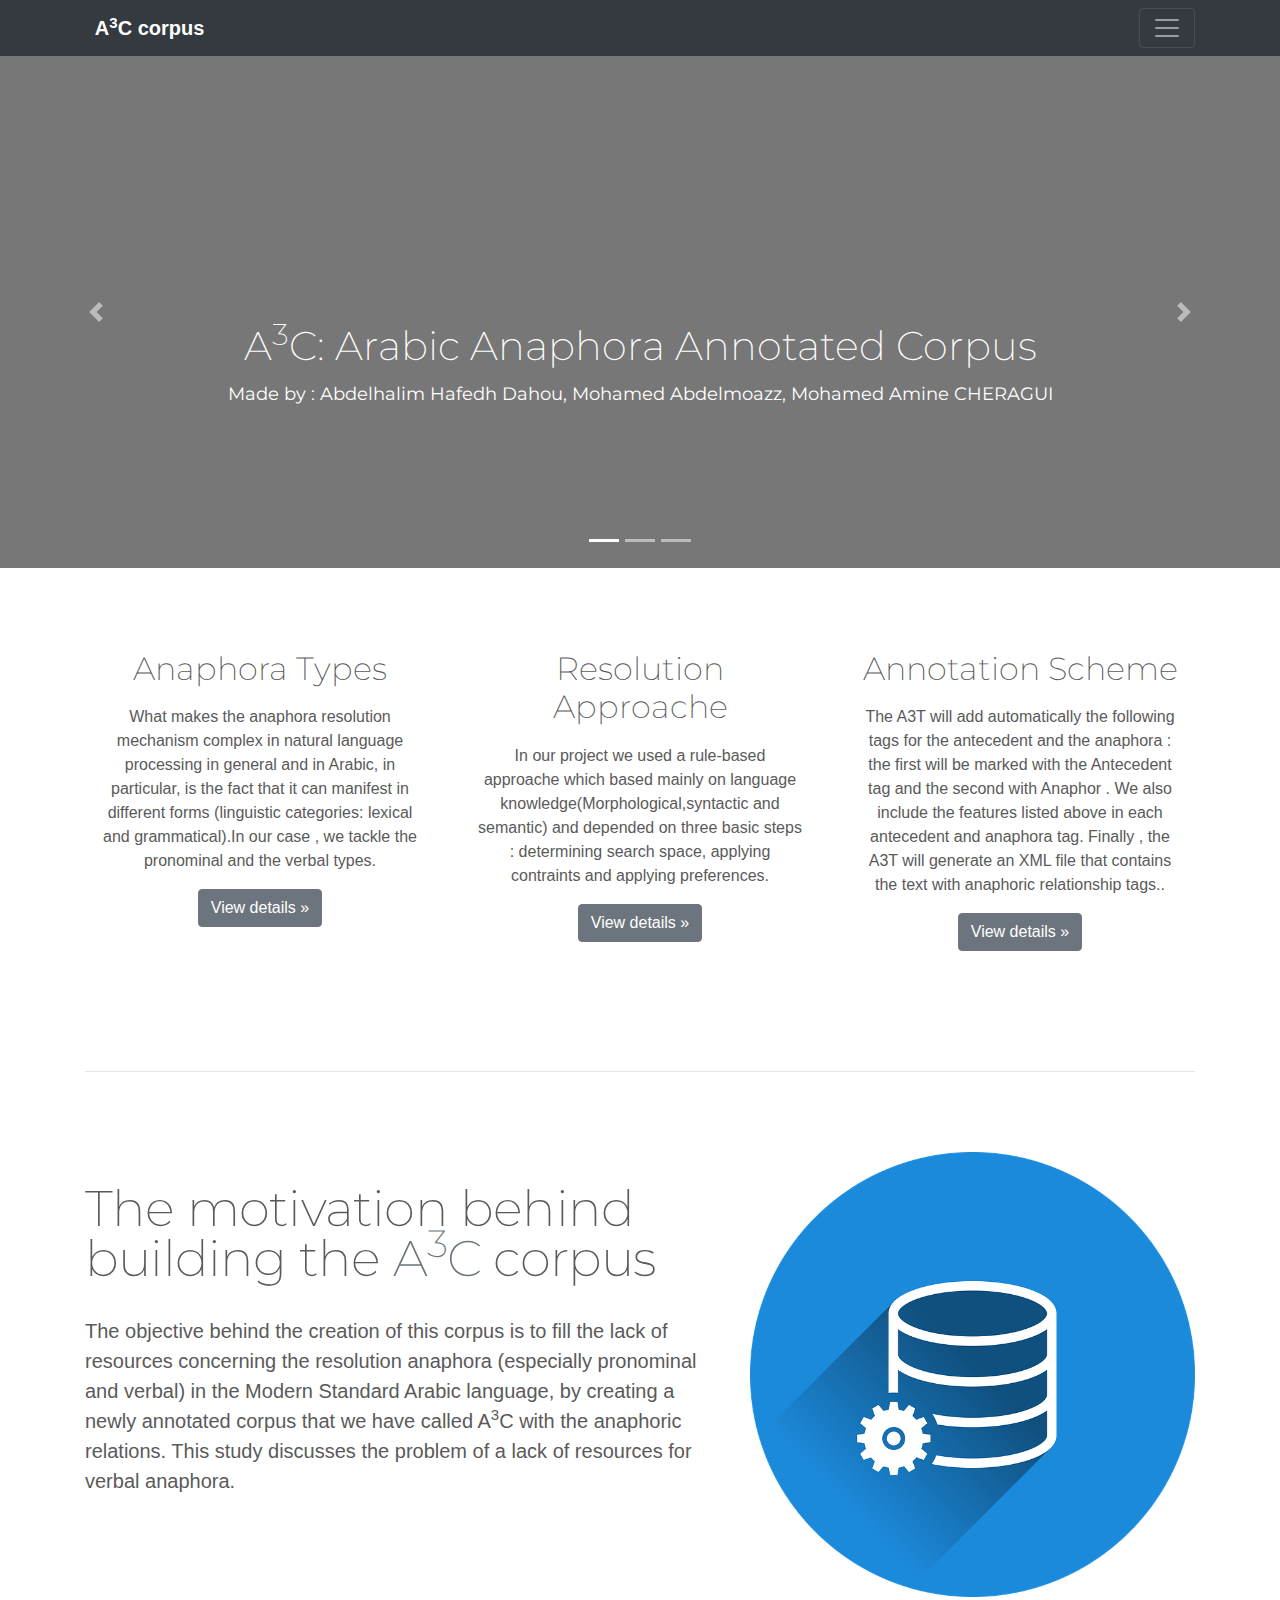
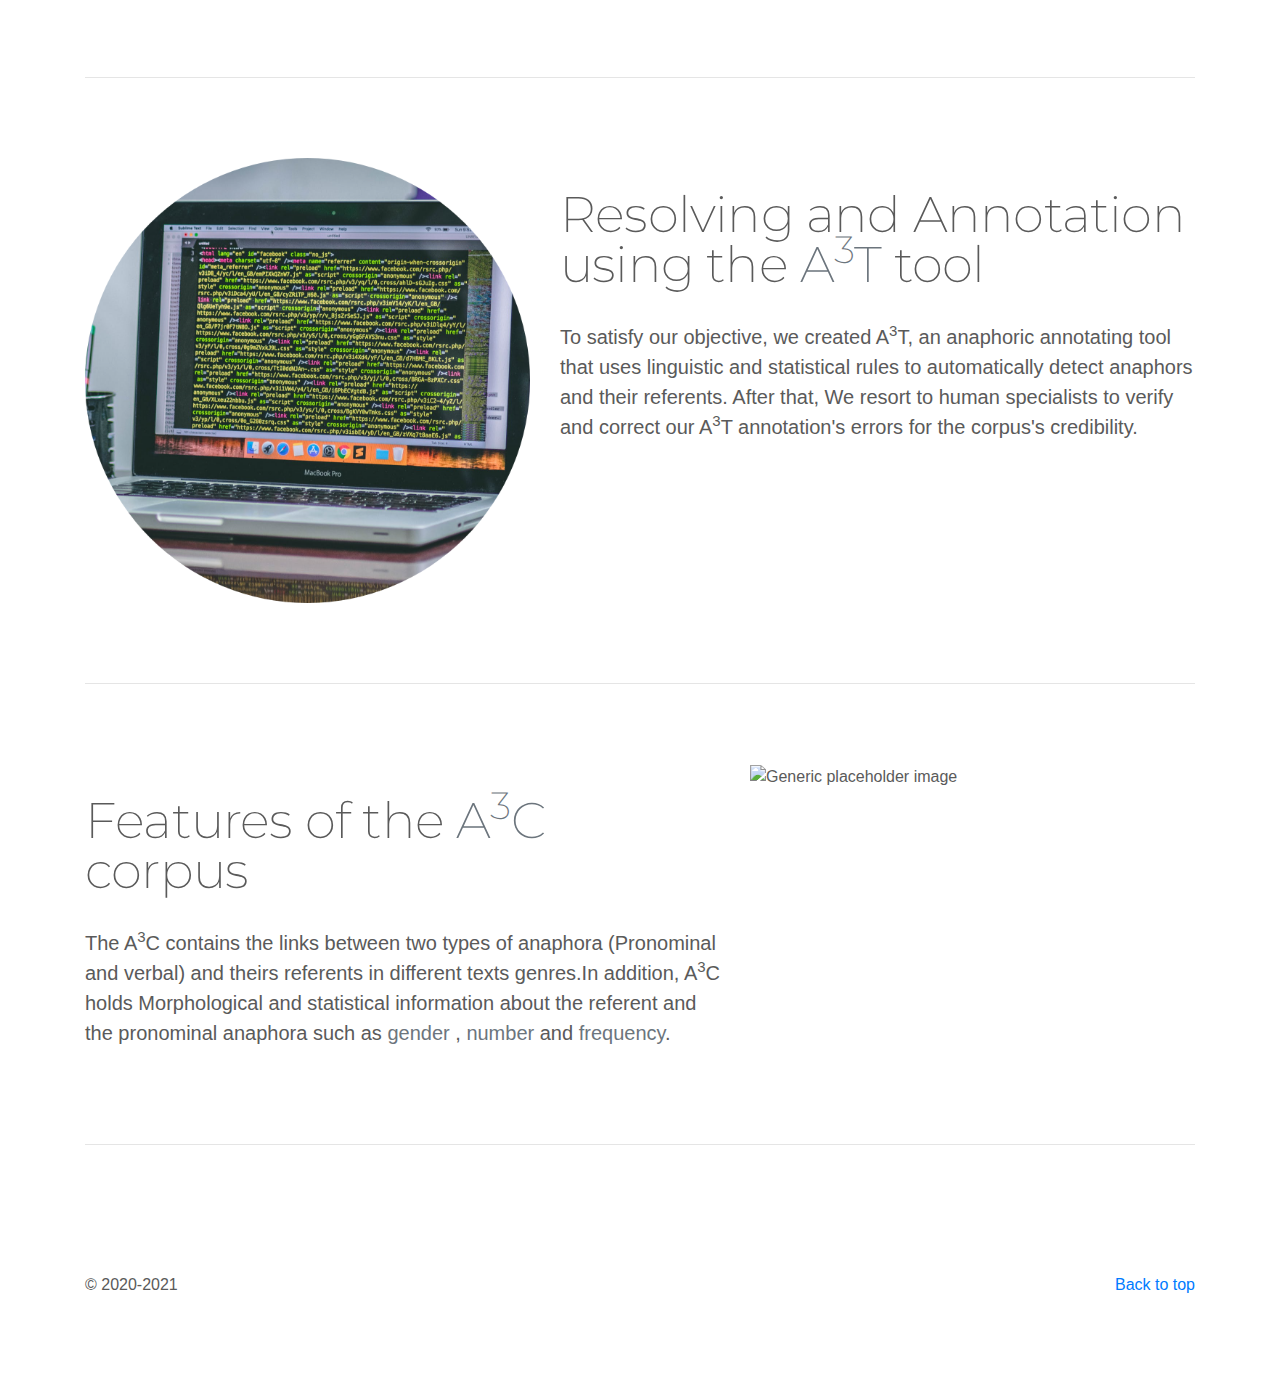
==== index.html @ b159fbe5 "Update index.html" ====
<!doctype html>
<html lang="en">
  <head>
    <meta charset="utf-8">
    <meta name="viewport" content="width=device-width, initial-scale=1, shrink-to-fit=no">
    <meta name="description" content="">
    <meta name="author" content="">
    <link rel="icon" href="../../../../favicon.ico">
    <link href="https://fonts.googleapis.com/css2?family=Montserrat:wght@500&family=Poppins:wght@500&display=swap" rel="stylesheet">

    <link rel="stylesheet" href="https://pro.fontawesome.com/releases/v5.10.0/css/all.css" integrity="sha384-AYmEC3Yw5cVb3ZcuHtOA93w35dYTsvhLPVnYs9eStHfGJvOvKxVfELGroGkvsg+p" crossorigin="anonymous" />

    <link rel="stylesheet" href="https://maxcdn.bootstrapcdn.com/bootstrap/4.0.0/css/bootstrap.min.css" integrity="sha384-Gn5384xqQ1aoWXA+058RXPxPg6fy4IWvTNh0E263XmFcJlSAwiGgFAW/dAiS6JXm" crossorigin="anonymous">

    <title> A3C </title>

    <!-- Bootstrap core CSS -->
    <link href="../../../../dist/css/bootstrap.min.css" rel="stylesheet">

    <!-- Custom styles for this template -->
    <link href="Css/carousel.css" rel="stylesheet">
    <link href="Css/album.css" rel="stylesheet">
  </head>
  <body>

    <header>
      <div class="collapse bg-dark" id="navbarHeader">
        <div class="container">
          <div class="row">
            <div class="col-sm-8 col-md-7 py-4">
              <h4 class="text-white">About</h4>
              <p class="text-muted"> In this Website, we describe our project to build an annotated corpus which aims to treat a known linguistic phenomenon in Arabic texts called Anaphora using linguistic and statistical infomation.</p>
            </div>
            <div class="col-sm-4 offset-md-1 py-4">
              <h4 class="text-white">Contact</h4>
              <ul class="list-unstyled">
                <li><a href="https://www.linkedin.com/in/abdelhalim-hafedh-dahou-930994138/" target="_blank" class="text-white">Follow on Linkedin</a></li>
                <li><a href="mailto:dahou.halim1995@gmail.com" class="text-white">Email me</a></li>
              </ul>
            </div>
          </div>
        </div>
      </div>
      <div class="navbar navbar-dark bg-dark box-shadow">
        <div class="container d-flex justify-content-between">
          <a href="#" class="navbar-brand d-flex align-items-center">
            <i class="fal fa-database" style="margin-right:9%;"></i>
            <strong>A<sup>3</sup>C corpus</strong>
          </a>
          <button class="navbar-toggler" type="button" data-toggle="collapse" data-target="#navbarHeader" aria-controls="navbarHeader" aria-expanded="false" aria-label="Toggle navigation">
            <span class="navbar-toggler-icon"></span>
          </button>
        </div>
      </div>
    </header>

    <main role="main">

      <div id="myCarousel" class="carousel slide" data-ride="carousel">
        <ol class="carousel-indicators">
          <li data-target="#myCarousel" data-slide-to="0" class="active"></li>
          <li data-target="#myCarousel" data-slide-to="1"></li>
          <li data-target="#myCarousel" data-slide-to="2"></li>
        </ol>
        <div class="carousel-inner">
          <div class="carousel-item active">

            <div class="container">
              <div class="carousel-caption">
                <h1>A<sup>3</sup>C: Arabic Anaphora Annotated Corpus</h1>
                <p style="margin-bottom:10%;" >Made by : Abdelhalim Hafedh Dahou, Mohamed Abdelmoazz, Mohamed Amine CHERAGUI </p>
              </div>
            </div>
          </div>
          <div class="carousel-item">
            <img class="second-slide" src="[data-uri]" alt="Second slide">
            <div class="container">
              <div class="carousel-caption headingC">
                <h1>The A<sup>3</sup>C corpus objectif</h1>
                <p>The annotated corpora proposed a large resource for researchers who are trying to create tools for Arabic resolution systems and evaluating the performance of their works. On the other
hand, the available corpora in Arabic language can pay more attention to the data training and
more complicated learning algorithms.</p>
                <p>
                  <button type="button" class="btn btn-outline-light btn-lg" data-toggle="modal" data-target="#exampleModalLong">
                    <i class="fal fa-info-square"></i> Learn more
                  </button>
</p>
              </div>
            </div>
          </div>
          <div class="carousel-item">
            <img class="second-slide" src="[data-uri]" alt="Second slide">
            <div class="container">
              <div class="carousel-caption headingC">
              <h1>Using The A<sup>3</sup>C corpus</h1>
                <p style="margin-bottom:2%;">The texts in our corpus are taken from the Alriyadh newspaper (a daily Arabic newspaper) and they are structured in XML format. The  A<sup>3</sup>C corpus is  divided into five categories: culture, sports, politics, economy, and miscellaneous.</p>
                <p>

            <a href="#" class="btn btn-dark btn-lg"><i class="far fa-database" style="margin-right:2%;"></i> Download A<sup>3</sup>C </a>
            <a href="https://dspace.univ-adrar.edu.dz/jspui/bitstream/123456789/2161/3/Memoire.pdf" style="pointer-events: none;" target="_blank" class="btn btn-outline-light btn-lg"><i class="fas fa-file-pdf"  style="margin-right:2%;"></i> Download Thesis</a>
          </p>
              </div>
            </div>
          </div>
        </div>
        <a class="carousel-control-prev" href="#myCarousel" role="button" data-slide="prev">
          <span class="carousel-control-prev-icon" aria-hidden="true"></span>
          <span class="sr-only">Previous</span>
        </a>
        <a class="carousel-control-next" href="#myCarousel" role="button" data-slide="next">
          <span class="carousel-control-next-icon" aria-hidden="true"></span>
          <span class="sr-only">Next</span>
        </a>
      </div>
      <!-- Large modal -->

      <!-- Modal for more info -->
      <div class="modal fade" id="exampleModalLong" tabindex="-1" role="dialog" aria-labelledby="exampleModalLongTitle" aria-hidden="true">
        <div class="modal-dialog" role="document">
          <div class="modal-content">
            <div class="modal-header">
              <h5 class="modal-title" id="exampleModalLongTitle"> <span class="text-muted">More information</span></h5>
              <button type="button" class="close" data-dismiss="modal" aria-label="Close">
                <span aria-hidden="true">&times;</span>
              </button>
            </div>
            <div class="modal-body">
              Anaphora plays an important role in understanding text and making it coherent and in the same time still a challenging task in Arabic language due to the complexity of language and the lack of tools and linguistic resources. Our present work will make a contribution in the field of linguistic resources for anaphora in Arabic language by providing an annotated corpus that takes into consideration the pronominal and the verbal type. In terms of reducing effort and time consuming during the phase of resolution and annotating, we created A3T, a tool that uses linguistic concepts to resolve and annotate this phenomenon. By the help of an expert , we are sure that the A3C will be very useful  to use in terms of  developing intelligence tools that tackle the Arabic anaphora problem.
            </div>
            <div class="modal-footer">
              <button type="button" class="btn btn-dark btn-lg" data-dismiss="modal"> <i class="fal fa-window-close"></i> Close</button>
            </div>
          </div>
        </div>
      </div>

      <!-- Modal for anaphora types -->
      <div class="modal fade bd-example-modal-lg" id="anaphora_types" tabindex="-1" role="dialog" aria-labelledby="myLargeModalLabel" aria-hidden="true">
        <div class="modal-dialog modal-lg">
          <div class="modal-content">
            <img src="images/example1.png" alt="">
            <img src="images/example2.png" alt="">
            <img src="images/example3.png" alt="">
            <img src="images/example4.png" alt="" style="margin-left:5px;">
            <img src="images/example5.png" alt="" style="margin-left:5px;">
          </div>
        </div>
      </div>

      <!-- Modal for anaphora approaches -->
      <div class="modal fade bd-example-modal-lg" id="resolution_approaches" tabindex="-1" role="dialog" aria-labelledby="myLargeModalLabel" aria-hidden="true">
        <div class="modal-dialog modal-lg">
          <div class="modal-content">
            ...
          </div>
        </div>
      </div>

      <!-- Modal for annotation scheme -->
      <div class="modal fade bd-example-modal-lg" id="annotation_scheme" tabindex="-1" role="dialog" aria-labelledby="myLargeModalLabel" aria-hidden="true">
        <div class="modal-dialog modal-lg">
          <div class="modal-content">
            ...
          </div>
        </div>
      </div>
      <!-- Marketing messaging and featurettes
      ================================================== -->
      <!-- Wrap the rest of the page in another container to center all the content. -->

      <div class="container marketing">

        <!-- Three columns of text below the carousel -->
        <div class="row">
          <div class="col-lg-4">
            <i class="icon fas fa-layer-group fa-7x"></i>
            <h2>Anaphora Types</h2>
            <p>What makes the anaphora resolution mechanism complex in natural language processing in general and in Arabic, in particular, is the fact that it can manifest in different forms (linguistic categories: lexical and grammatical).In our case , we tackle the pronominal and the verbal types.</p>
            <p><a class="btn btn-secondary" href="#" role="button" data-toggle="modal" data-target="#anaphora_types" >View details &raquo;</a></p>
          </div><!-- /.col-lg-4 -->
          <div class="col-lg-4">
            <i class="icon fas fa-terminal fa-7x"></i>
            <h2>Resolution Approache</h2>
            <p>In our project we used a rule-based approache which based mainly on language knowledge(Morphological,syntactic and semantic) and depended on three basic steps : determining search space, applying contraints and applying preferences.</p>
            <p><a class="btn btn-secondary" href="#" role="button" data-toggle="modal" data-target="#resolution_approaches">View details &raquo;</a></p>
          </div><!-- /.col-lg-4 -->
          <div class="col-lg-4">
            <i class="icon fas fa-code fa-7x"></i>
            <h2>Annotation Scheme</h2>
            <p>The A3T will  add automatically  the following tags for the antecedent and the anaphora :  the first will be marked with the <i class="fal fa-angle-left scheme"></i> Antecedent <i class="fal fa-angle-right scheme"></i> tag and the second with  <i class="fal fa-angle-left scheme"></i> Anaphor <i class="fal fa-angle-right scheme"></i>. We also include the features listed above in each antecedent and anaphora tag. Finally , the A3T will generate an XML file that contains the text with anaphoric relationship tags..</p>
            <p><a class="btn btn-secondary" href="#" role="button" data-toggle="modal" data-target="#annotation_scheme">View details &raquo;</a></p>
          </div><!-- /.col-lg-4 -->
        </div><!-- /.row -->


        <!-- START THE FEATURETTES -->

        <hr class="featurette-divider">

        <div class="row featurette">
          <div class="col-md-7">
            <h2 class="featurette-heading">The motivation behind building the <span class="text-muted">A<sup>3</sup>C</span> corpus</h2>
            <p class="lead">The objective behind the creation of this corpus is to fill the lack of resources concerning the resolution anaphora (especially pronominal and verbal) in the Modern Standard Arabic language, by creating a newly annotated corpus that we have called A<sup>3</sup>C with the anaphoric relations. This study discusses the problem of a lack of resources for verbal anaphora.</p>
          </div>
          <div class="col-md-5">
            <img class="featurette-image img-fluid mx-auto" src="images/data.png" alt="Generic placeholder image">
          </div>
        </div>

        <hr class="featurette-divider">

        <div class="row featurette">
          <div class="col-md-7 order-md-2">
            <h2 class="featurette-heading"> Resolving and Annotation using the <span class="text-muted">A<sup>3</sup>T</span> tool </span> </h2>
            <p class="lead">To satisfy our objective, we created A<sup>3</sup>T</span>, an anaphoric annotating tool that uses linguistic and statistical rules to automatically detect anaphors and their referents. After that, We resort to human specialists to verify and correct our A<sup>3</sup>T</span> annotation's errors for the corpus's credibility.</p>
          </div>
          <div class="col-md-5 order-md-1">
            <img class="featurette-image img-fluid mx-auto" src="images/algo.png" alt="Generic placeholder image">
          </div>
        </div>

        <hr class="featurette-divider">

        <div class="row featurette">
          <div class="col-md-7">
            <h2 class="featurette-heading">Features of the <span class="text-muted">A<sup>3</sup>C</span> corpus</span></h2>
            <p class="lead"> The A<sup>3</sup>C</span> contains the links between two types of anaphora (Pronominal and verbal) and theirs referents in different texts genres.In addition, A<sup>3</sup>C</span> holds Morphological and statistical information about the referent and the pronominal anaphora such as <span class="text-muted">gender</span> , <span class="text-muted">number</span> and <span class="text-muted">frequency</span>. </p>
          </div>
          <div class="col-md-5">
            <img class="featurette-image img-fluid mx-auto" src="images/features.jpg" alt="Generic placeholder image">
          </div>
        </div>

        <hr class="featurette-divider">

        <!-- /END THE FEATURETTES -->

      </div><!-- /.container -->


      <!-- FOOTER -->
      <footer class="container">
        <p class="float-right"><a href="#">Back to top</a></p>
        <p>&copy; 2020-2021 </a></p>
      </footer>
    </main>

    <!-- Bootstrap core JavaScript
    ================================================== -->
    <!-- Placed at the end of the document so the pages load faster -->
    <script src="https://code.jquery.com/jquery-3.2.1.slim.min.js" integrity="sha384-KJ3o2DKtIkvYIK3UENzmM7KCkRr/rE9/Qpg6aAZGJwFDMVNA/GpGFF93hXpG5KkN" crossorigin="anonymous"></script>
    <script src="https://cdnjs.cloudflare.com/ajax/libs/popper.js/1.12.9/umd/popper.min.js" integrity="sha384-ApNbgh9B+Y1QKtv3Rn7W3mgPxhU9K/ScQsAP7hUibX39j7fakFPskvXusvfa0b4Q" crossorigin="anonymous"></script>
    <script src="https://maxcdn.bootstrapcdn.com/bootstrap/4.0.0/js/bootstrap.min.js" integrity="sha384-JZR6Spejh4U02d8jOt6vLEHfe/JQGiRRSQQxSfFWpi1MquVdAyjUar5+76PVCmYl" crossorigin="anonymous"></script>
  </body>
</html>
---- Css/carousel.css ----
/* GLOBAL STYLES
-------------------------------------------------- */
/* Padding below the footer and lighter body text */

body {
  padding-top: 0rem;
  padding-bottom: 3rem;
  color: #5a5a5a;
}


/* CUSTOMIZE THE CAROUSEL
-------------------------------------------------- */

/* Carousel base class */
.carousel {
  margin-bottom: 4rem;
}
/* Since positioning the image, we need to help out the caption */
.carousel-caption {
  bottom: 3rem;
  z-index: 10;
}

/* Declare heights because of positioning of img element */
.carousel-item {
  height: 32rem;
  background-color: #777;
}
.carousel-item > img {
  position: absolute;
  top: 0;
  left: 0;
  min-width: 100%;
  height: 32rem;
}


/* MARKETING CONTENT
-------------------------------------------------- */

/* Center align the text within the three columns below the carousel */
.marketing .col-lg-4 {
  margin-bottom: 1.5rem;
  text-align: center;
}
#myCarousel h1{

  font-family: "Montserrat", Arial, sans-serif;
  font-weight: 200;

}

#myCarousel p{
font-size: 18px;
line-height: 32px;
font-family: 'Montserrat', sans-serif;
}

.marketing h2 {
  font-family: "Montserrat", Arial, sans-serif;
  font-weight: 200;
  margin-top: 5%;
  margin-bottom: 5%;
}

.marketing .col-lg-4 p {
  margin-right: .75rem;
  margin-left: .75rem;
}

.headingC h1{
  margin-bottom: 5%;
}


/* Featurettes
------------------------- */

.featurette-divider {
  margin: 5rem 0; /* Space out the Bootstrap <hr> more */
}

/* Thin out the marketing headings */
.featurette-heading {
  font-weight: 300;
  line-height: 1;
  letter-spacing: -.05rem;
}


/* RESPONSIVE CSS
-------------------------------------------------- */

@media (min-width: 40em) {
  /* Bump up size of carousel content */
  .carousel-caption p {
    margin-bottom: 1.25rem;
    font-size: 1.25rem;
    line-height: 1.4;
  }

  .featurette-heading {
    font-size: 50px;
  }
}

@media (min-width: 62em) {
  .featurette-heading {
    margin-top: 7rem;
  }
}

.icon{
  margin-bottom: 1rem;
  color: #ef8172;
}
.icon:hover{
  color:#ff4c68;
}
.scheme{
  color: #ef8172;
}
#testimonials {
  background-color: #ef8172;
}

.testimonial-text {
  font-size: 3rem;
  line-height: 1.5;
}

.testimonial-image {
  width: 10%;
  border-radius: 100%;
  margin: 20px;
}
---- Css/album.css ----
:root {
  --jumbotron-padding-y: 3rem;
}

.jumbotron {
  padding-top: var(--jumbotron-padding-y);
  padding-bottom: var(--jumbotron-padding-y);
  margin-bottom: 0;
  background-color: #fff;
}
@media (min-width: 768px) {
  .jumbotron {
    padding-top: calc(var(--jumbotron-padding-y) * 2);
    padding-bottom: calc(var(--jumbotron-padding-y) * 2);
  }
}

.jumbotron p:last-child {
  margin-bottom: 0;
}

.jumbotron-heading {
  font-weight: 300;
}

.jumbotron .container {
  max-width: 40rem;
}

footer {
  padding-top: 3rem;
  padding-bottom: 3rem;
}

footer p {
  margin-bottom: .25rem;
}

.box-shadow { box-shadow: 0 .25rem .75rem rgba(0, 0, 0, .05); }
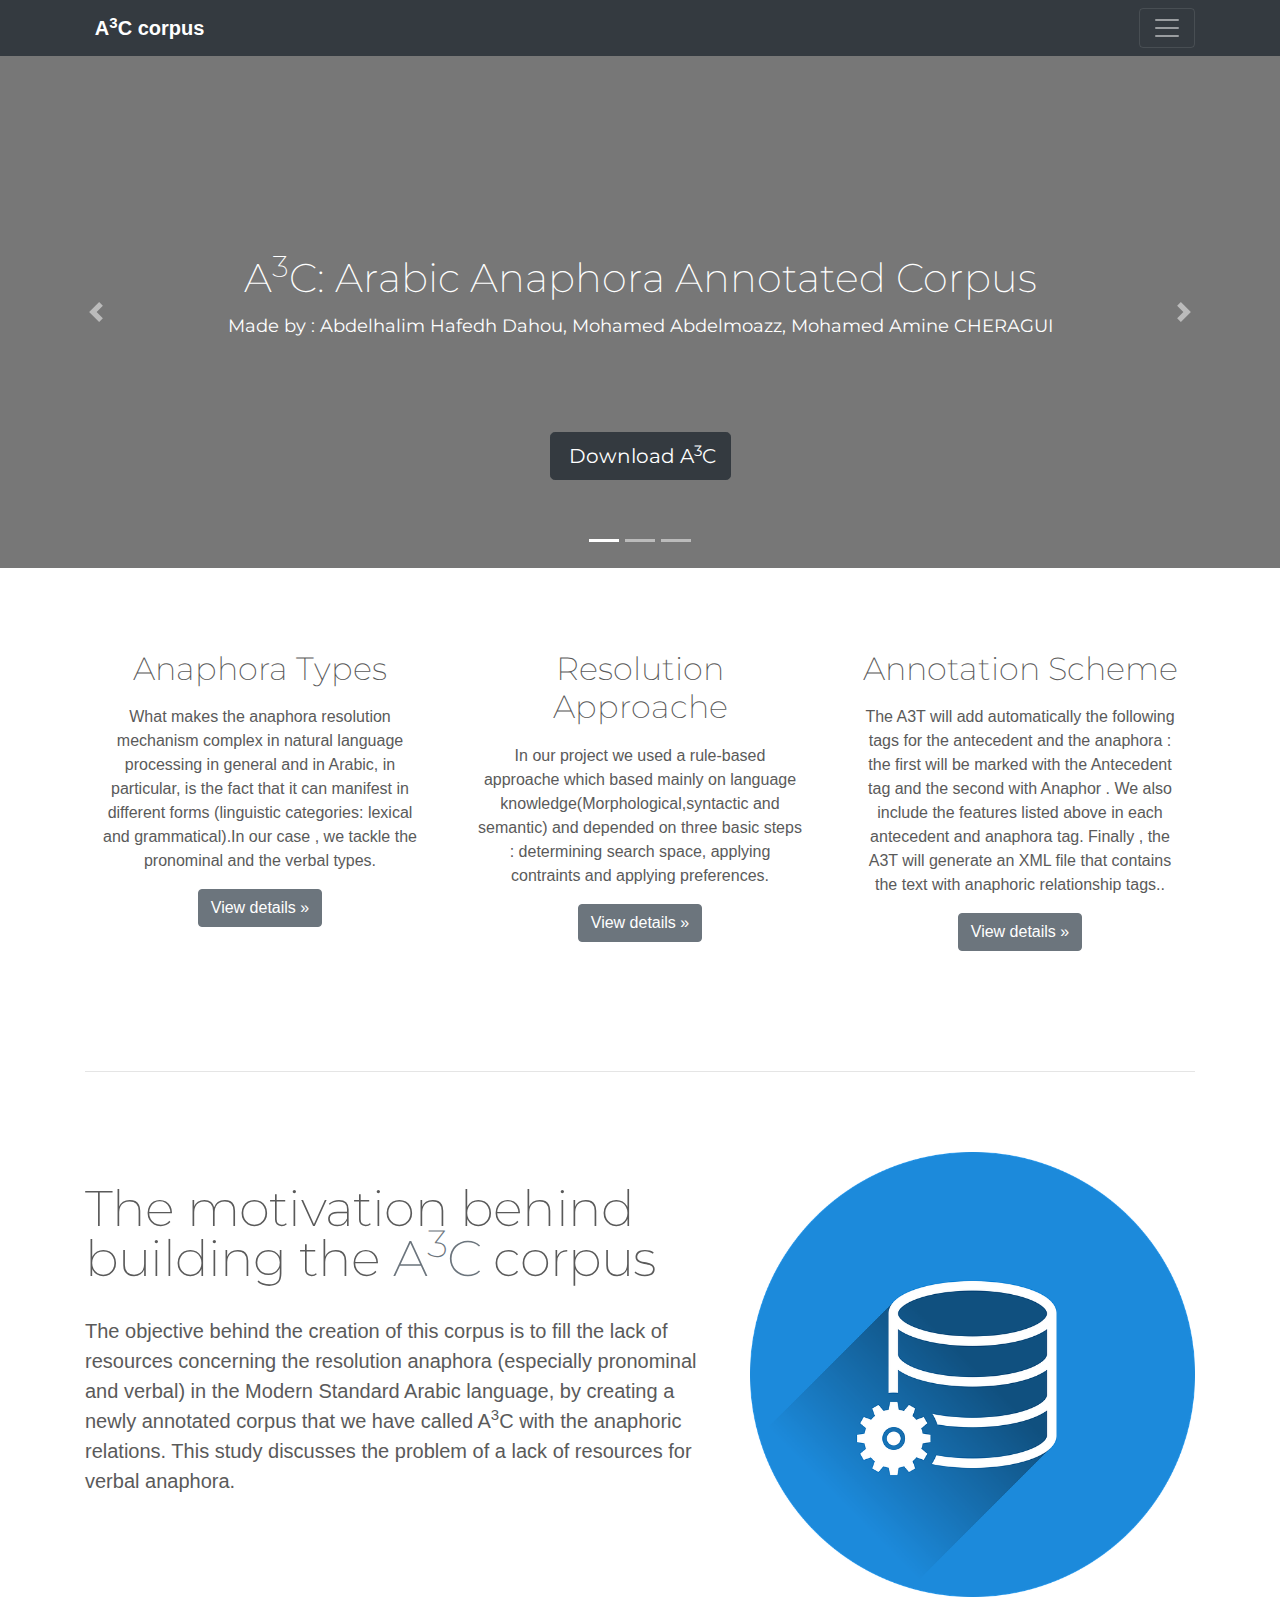
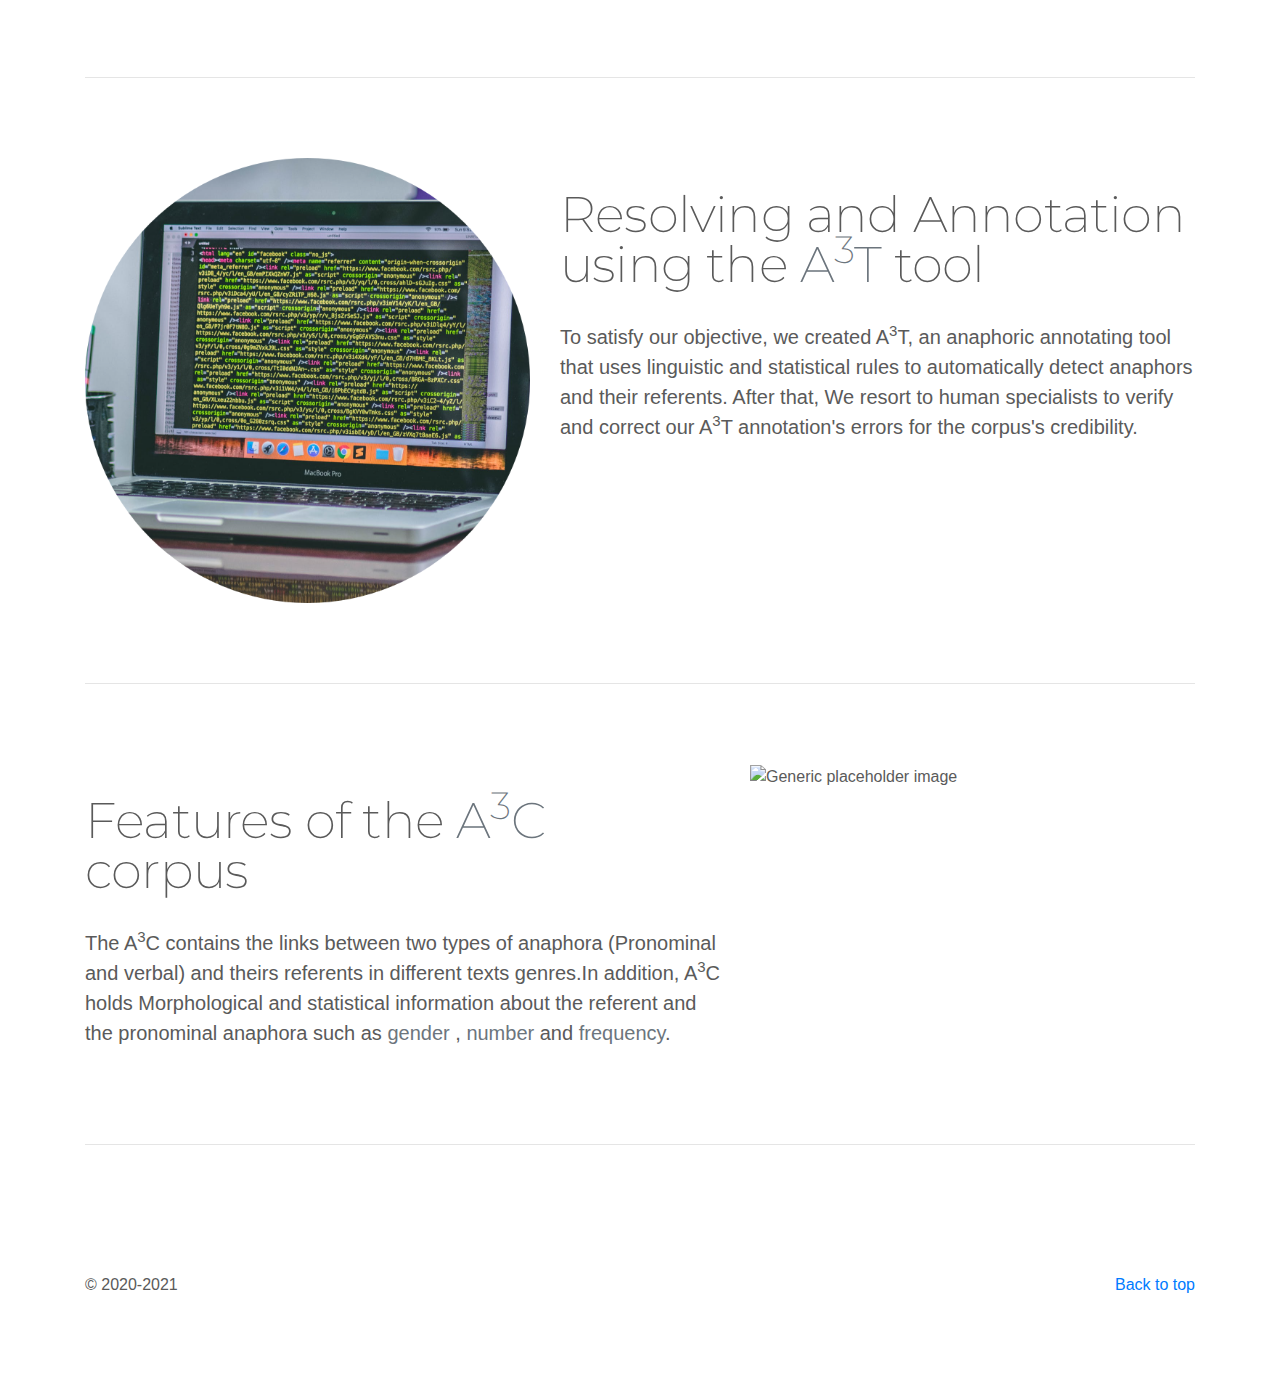
==== commit 9a254d0a: "Update index.html" ====
--- a/index.html
+++ b/index.html
@@ -69,6 +69,11 @@
               <div class="carousel-caption">
                 <h1>A<sup>3</sup>C: Arabic Anaphora Annotated Corpus</h1>
                 <p style="margin-bottom:10%;" >Made by : Abdelhalim Hafedh Dahou, Mohamed Abdelmoazz, Mohamed Amine CHERAGUI </p>
+                                <p>
+
+            <a href="https://github.com/Dahouabdelhalim/Anaphora-Corpus/raw/main/data/A3C_corpus.tar.xz" class="btn btn-dark btn-lg"><i class="far fa-database" style="margin-right:2%;"></i> Download A<sup>3</sup>C </a>
+            
+          </p>
               </div>
             </div>
           </div>
@@ -96,8 +101,8 @@
                 <p style="margin-bottom:2%;">The texts in our corpus are taken from the Alriyadh newspaper (a daily Arabic newspaper) and they are structured in XML format. The  A<sup>3</sup>C corpus is  divided into five categories: culture, sports, politics, economy, and miscellaneous.</p>
                 <p>
 
-            <a href="#" class="btn btn-dark btn-lg"><i class="far fa-database" style="margin-right:2%;"></i> Download A<sup>3</sup>C </a>
-            <a href="https://dspace.univ-adrar.edu.dz/jspui/bitstream/123456789/2161/3/Memoire.pdf" style="pointer-events: none;" target="_blank" class="btn btn-outline-light btn-lg"><i class="fas fa-file-pdf"  style="margin-right:2%;"></i> Download Thesis</a>
+            <a href="https://github.com/Dahouabdelhalim/Anaphora-Corpus/raw/main/data/A3C_corpus.tar.xz" class="btn btn-dark btn-lg"><i class="far fa-database" style="margin-right:2%;"></i> Download A<sup>3</sup>C </a>
+            
           </p>
               </div>
             </div>
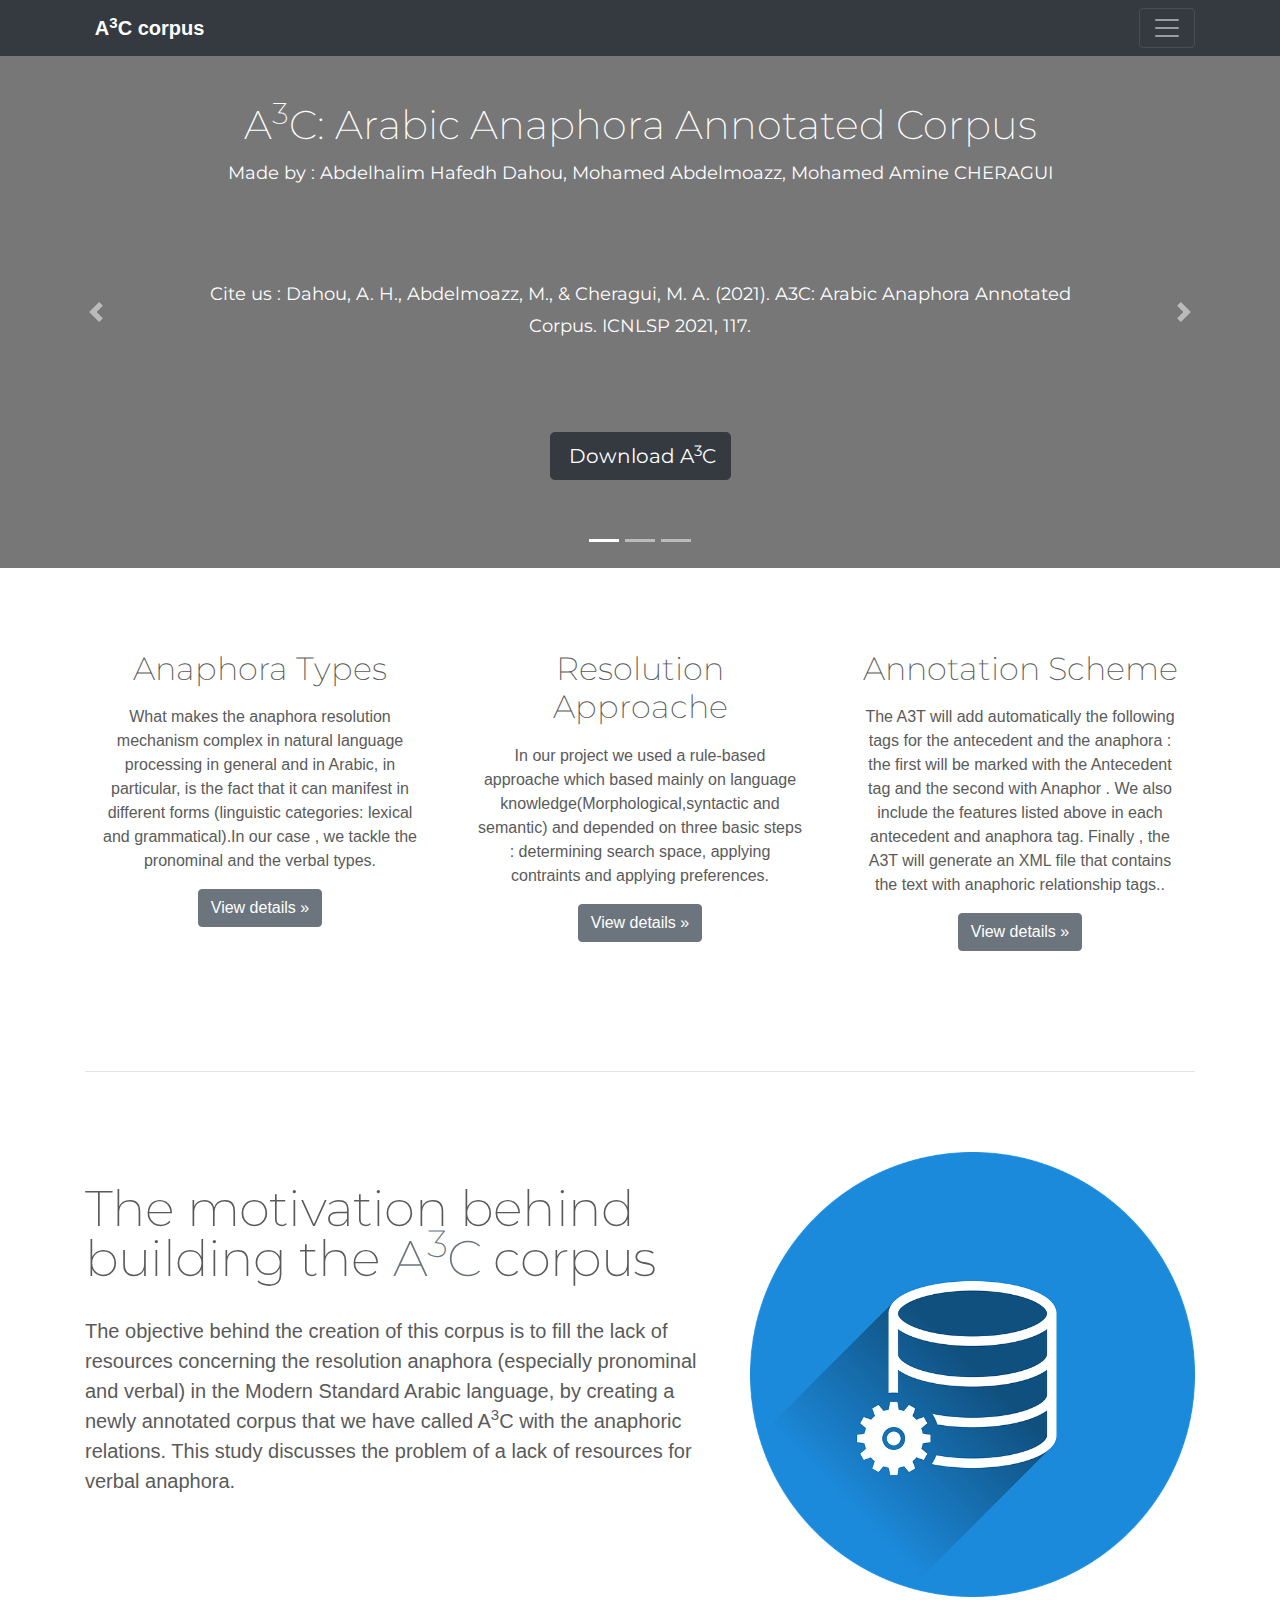
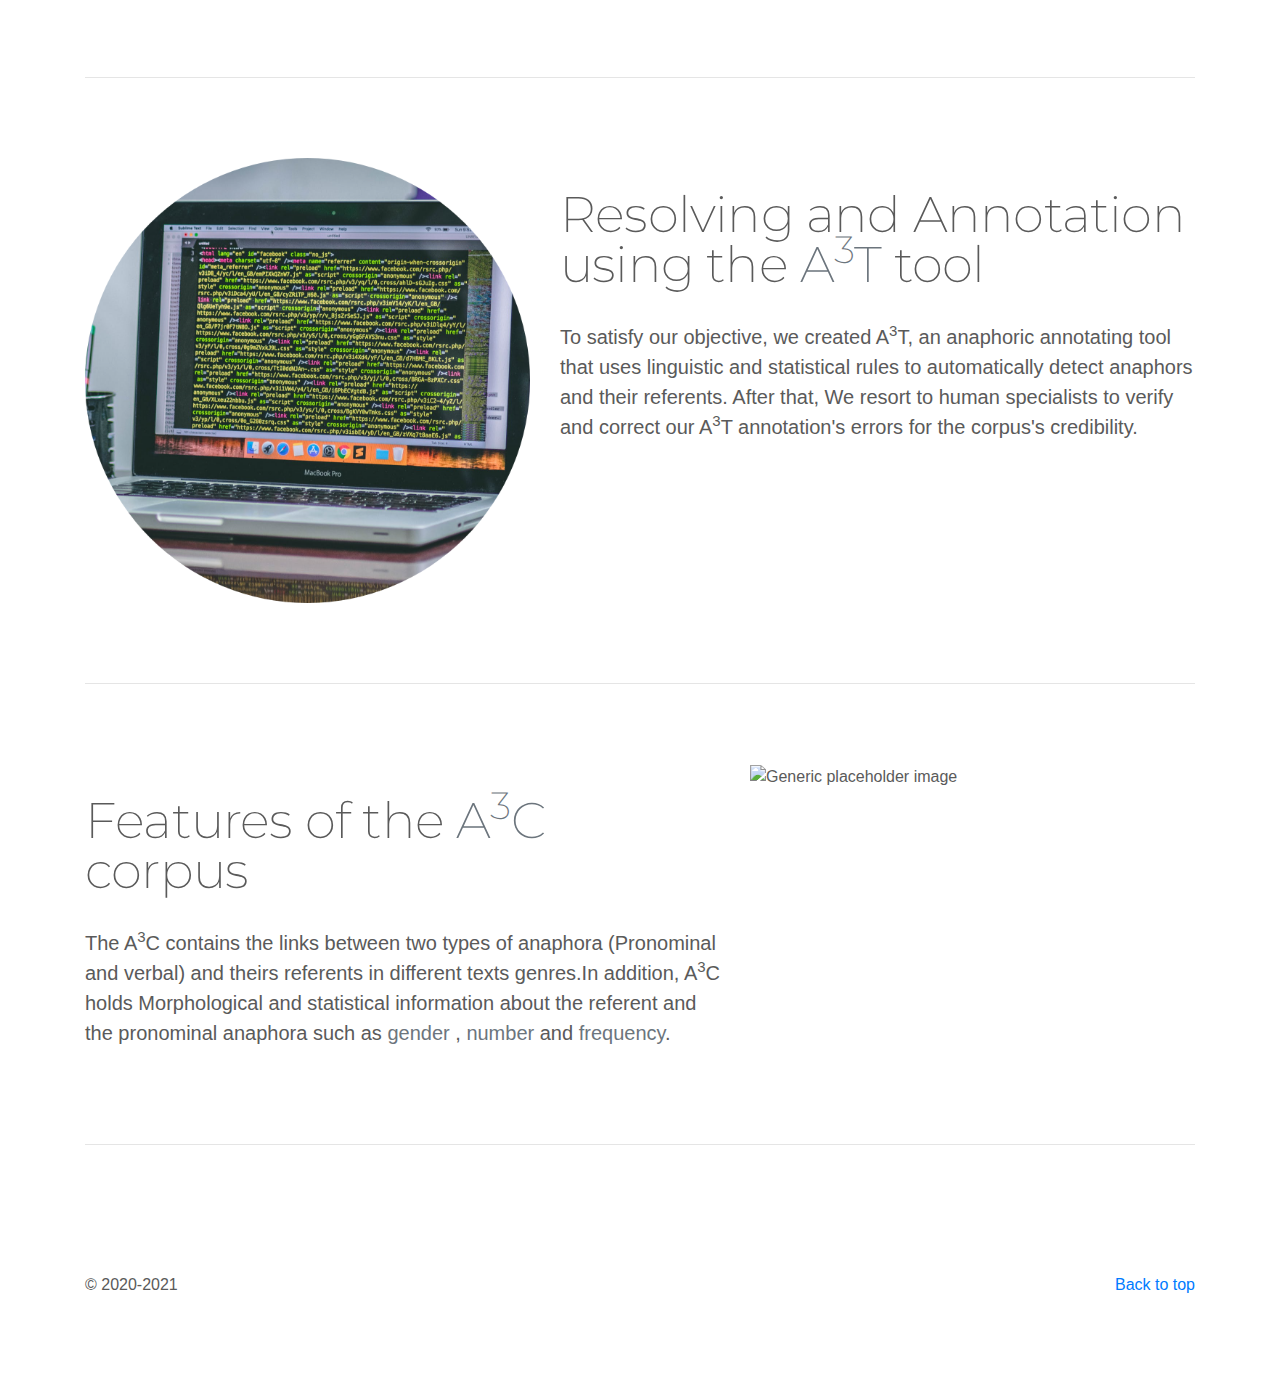
==== commit bd14e926: "Update index.html" ====
--- a/index.html
+++ b/index.html
@@ -69,9 +69,11 @@
               <div class="carousel-caption">
                 <h1>A<sup>3</sup>C: Arabic Anaphora Annotated Corpus</h1>
                 <p style="margin-bottom:10%;" >Made by : Abdelhalim Hafedh Dahou, Mohamed Abdelmoazz, Mohamed Amine CHERAGUI </p>
+                <p style="margin-bottom:10%;" >Cite us : Dahou, A. H., Abdelmoazz, M., & Cheragui, M. A. (2021). A3C: Arabic Anaphora Annotated Corpus. ICNLSP 2021, 117. </p>
                                 <p>
-
-            <a href="https://github.com/Dahouabdelhalim/Anaphora-Corpus/raw/main/data/A3C_corpus.tar.xz" class="btn btn-dark btn-lg"><i class="far fa-database" style="margin-right:2%;"></i> Download A<sup>3</sup>C </a>
+                                  
+
+            <a href="https://drive.google.com/file/d/1BLYUnx7FPCajrPzLgK2BTQS0JvQjRCRt/view?usp=sharing" class="btn btn-dark btn-lg"><i class="far fa-database" style="margin-right:2%;"></i> Download A<sup>3</sup>C </a>
             
           </p>
               </div>
@@ -101,7 +103,7 @@
                 <p style="margin-bottom:2%;">The texts in our corpus are taken from the Alriyadh newspaper (a daily Arabic newspaper) and they are structured in XML format. The  A<sup>3</sup>C corpus is  divided into five categories: culture, sports, politics, economy, and miscellaneous.</p>
                 <p>
 
-            <a href="https://github.com/Dahouabdelhalim/Anaphora-Corpus/raw/main/data/A3C_corpus.tar.xz" class="btn btn-dark btn-lg"><i class="far fa-database" style="margin-right:2%;"></i> Download A<sup>3</sup>C </a>
+            <a href="https://drive.google.com/file/d/1BLYUnx7FPCajrPzLgK2BTQS0JvQjRCRt/view?usp=sharing" class="btn btn-dark btn-lg"><i class="far fa-database" style="margin-right:2%;"></i> Download A<sup>3</sup>C </a>
             
           </p>
               </div>
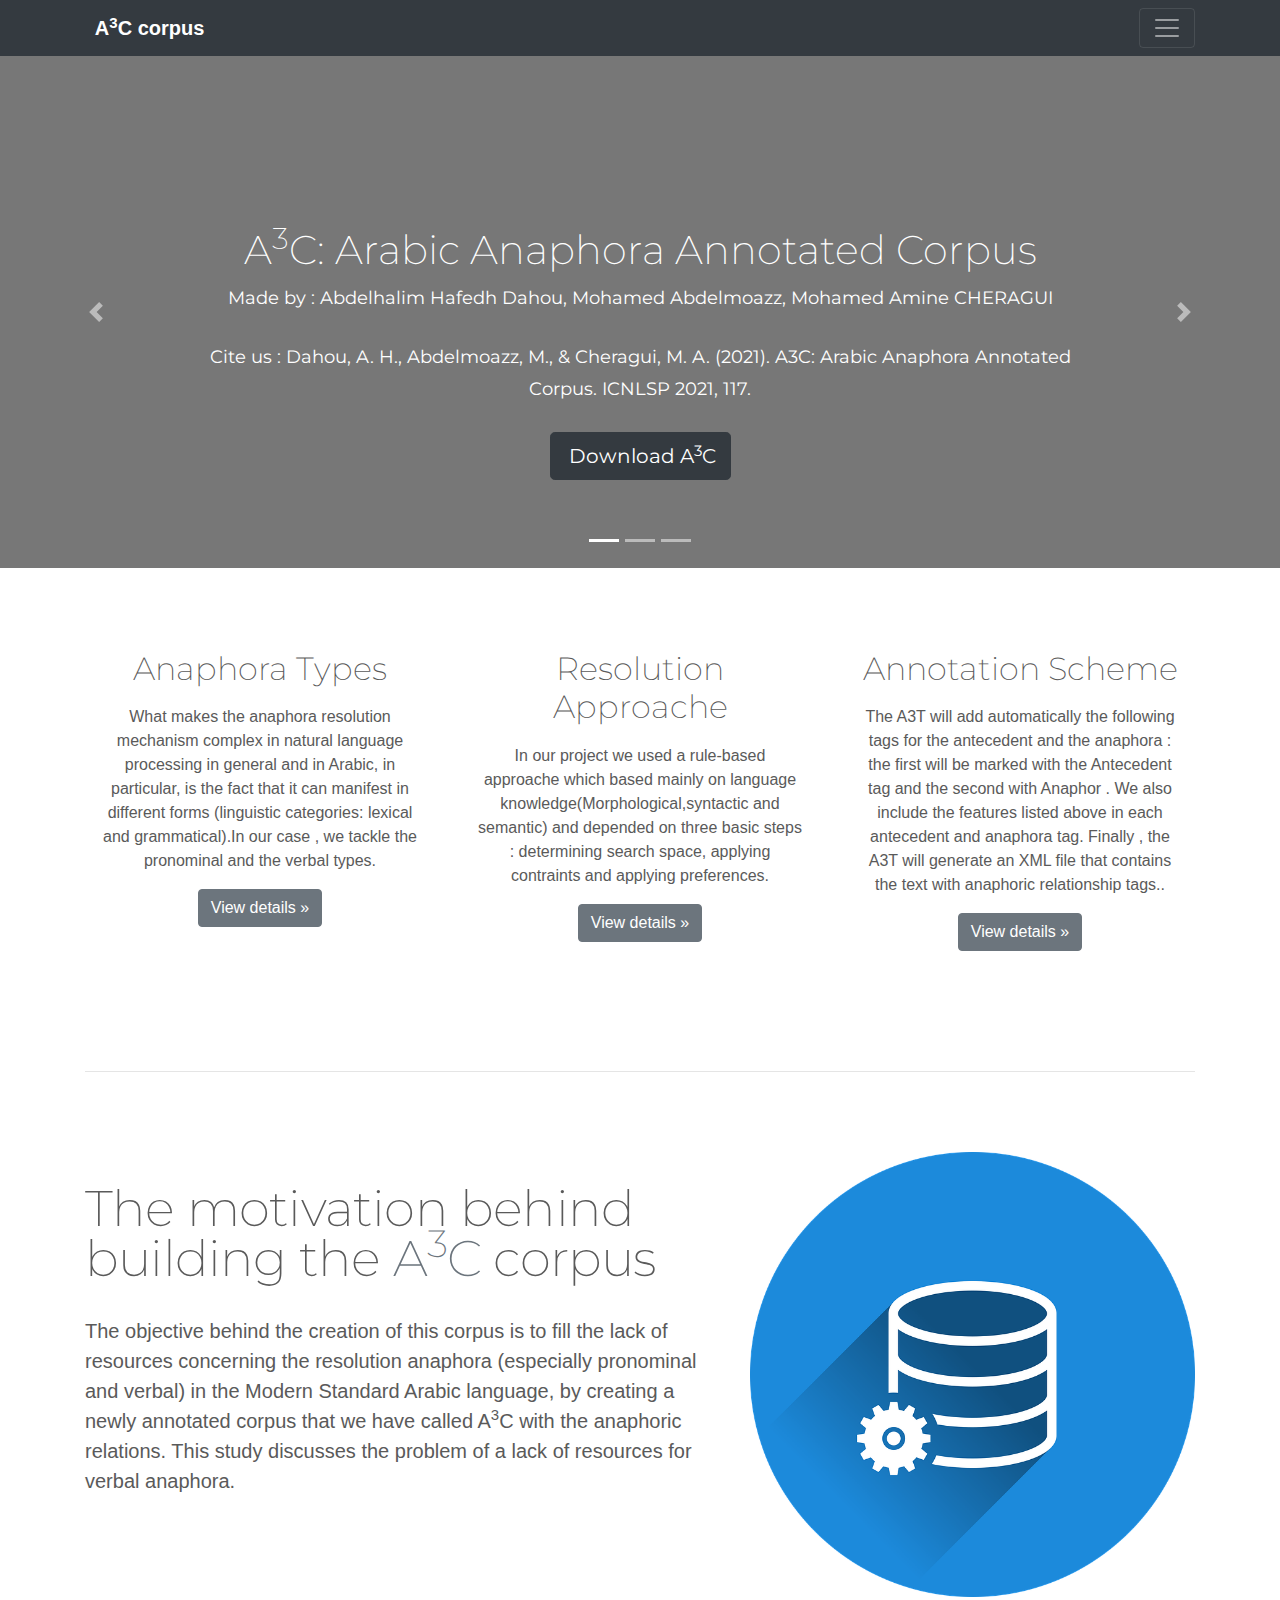
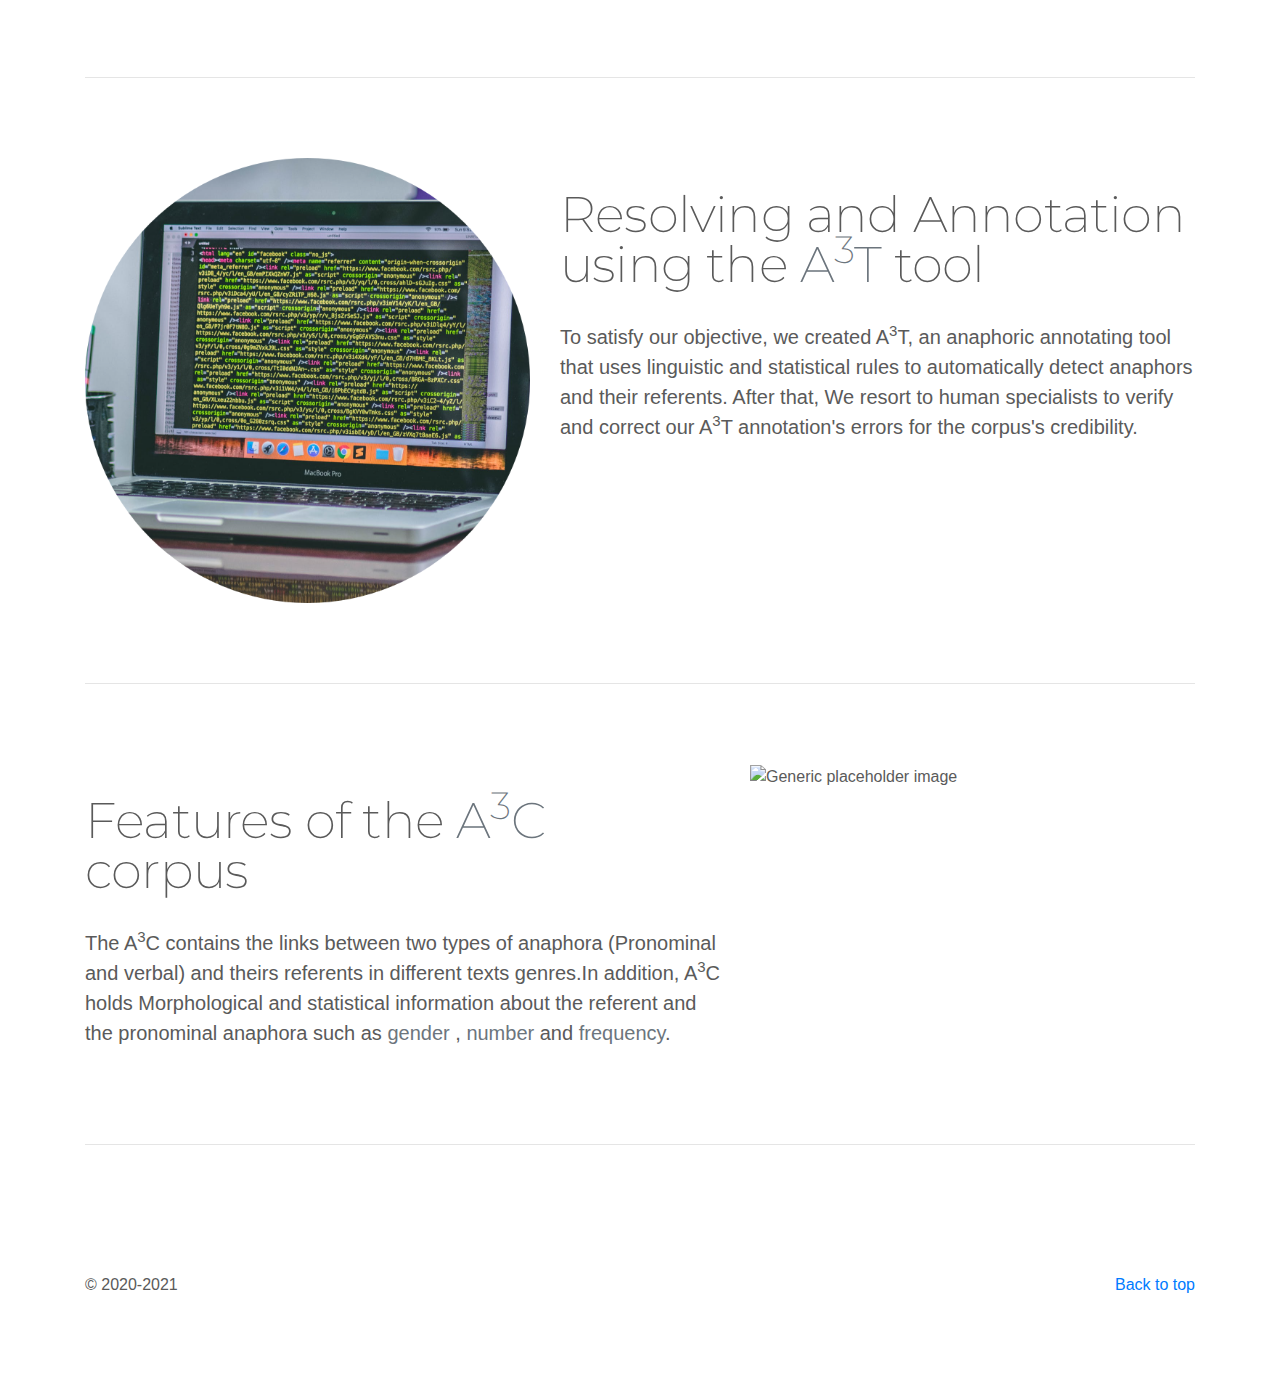
==== commit 7c31a5fd: "Update index.html" ====
--- a/index.html
+++ b/index.html
@@ -68,8 +68,8 @@
             <div class="container">
               <div class="carousel-caption">
                 <h1>A<sup>3</sup>C: Arabic Anaphora Annotated Corpus</h1>
-                <p style="margin-bottom:10%;" >Made by : Abdelhalim Hafedh Dahou, Mohamed Abdelmoazz, Mohamed Amine CHERAGUI </p>
-                <p style="margin-bottom:10%;" >Cite us : Dahou, A. H., Abdelmoazz, M., & Cheragui, M. A. (2021). A3C: Arabic Anaphora Annotated Corpus. ICNLSP 2021, 117. </p>
+                <p style="margin-bottom:3%;" >Made by : Abdelhalim Hafedh Dahou, Mohamed Abdelmoazz, Mohamed Amine CHERAGUI </p>
+                <p style="margin-bottom:3%;" >Cite us : Dahou, A. H., Abdelmoazz, M., & Cheragui, M. A. (2021). A3C: Arabic Anaphora Annotated Corpus. ICNLSP 2021, 117. </p>
                                 <p>
                                   
 
